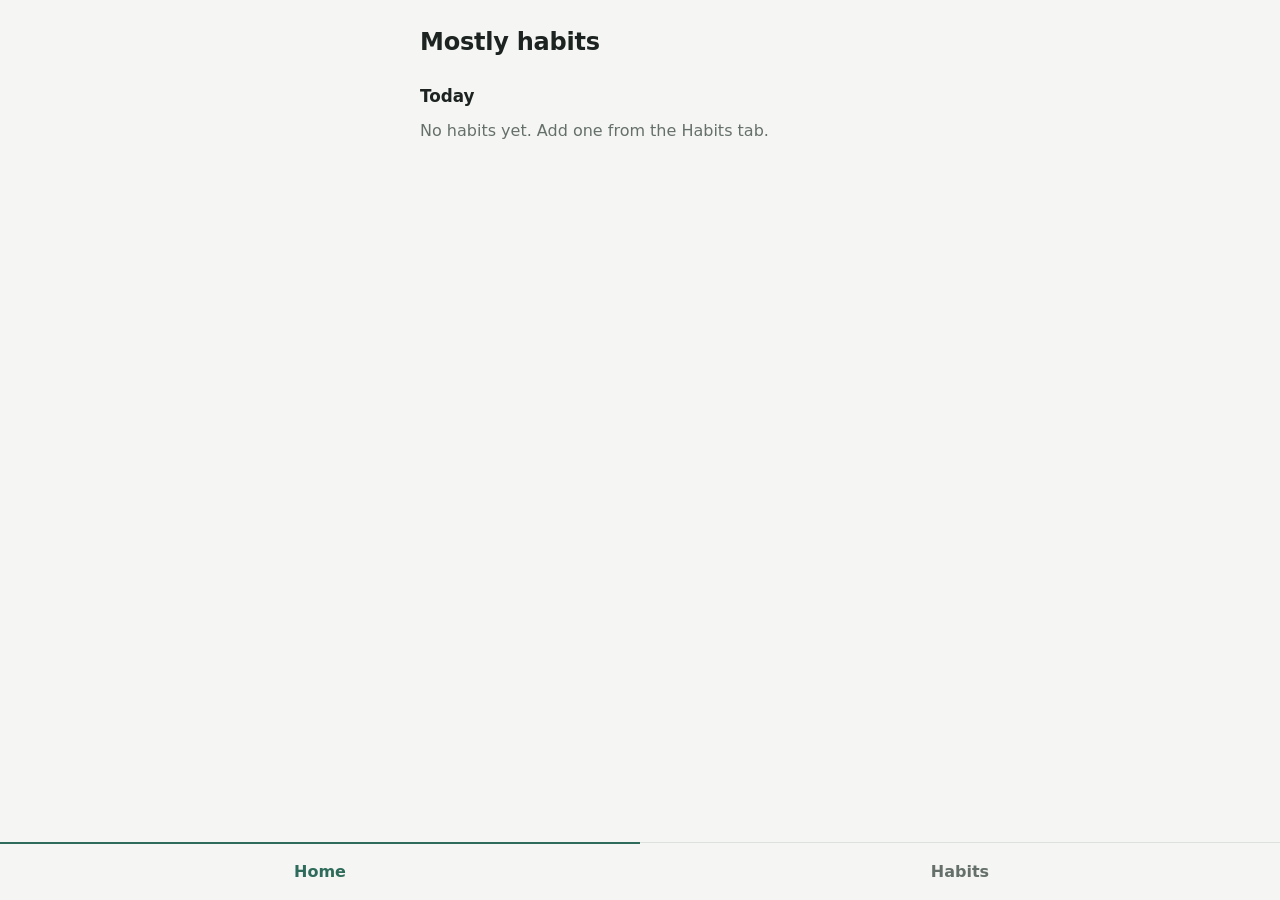
==== index.html @ 1458088d "Mostly habits v1" ====
<!DOCTYPE html>
<html lang="en">
<head>
  <meta charset="utf-8">
  <meta name="viewport" content="width=device-width, initial-scale=1, viewport-fit=cover">
  <title>Mostly habits</title>
  <link rel="stylesheet" href="css/style.css">
</head>
<body data-page="home">
  <main class="page">
    <h1>Mostly habits</h1>

    <section>
      <h2>Today</h2>
      <ul id="today-list" class="list"></ul>
      <p id="today-empty" class="empty" hidden></p>
    </section>

    <section id="week-section" hidden>
      <h2>This week</h2>
      <ul id="week-list" class="list"></ul>
    </section>
  </main>
  <script src="js/store.js"></script>
  <script src="js/streak.js"></script>
  <script src="js/card.js"></script>
  <script src="js/nav.js"></script>
  <script src="js/home.js"></script>
</body>
</html>
---- css/style.css ----
:root {
  --bg: #f5f6f4;
  --ink: #1c2320;
  --muted: #66706b;
  --line: #dde1de;
  --accent: #2e6b5a;
  --accent-ink: #ffffff;
  --error: #b3392f;
}
@media (prefers-color-scheme: dark) {
  :root {
    --bg: #141917;
    --ink: #e8ece9;
    --muted: #8d9892;
    --line: #2a322e;
    --accent: #5fb59b;
    --accent-ink: #0f1613;
    --error: #e5857b;
  }
}
* { box-sizing: border-box; }
html, body { margin: 0; }
body {
  background: var(--bg);
  color: var(--ink);
  font: 16px/1.5 system-ui, -apple-system, "Segoe UI", Roboto, sans-serif;
  padding-top: env(safe-area-inset-top, 0px);
  padding-bottom: env(safe-area-inset-bottom, 0px);
}
.page { max-width: 480px; margin: 0 auto; padding: 24px 20px 120px; }
h1 { font-size: 1.5rem; margin: 0 0 8px; letter-spacing: -0.01em; }
h2 { font-size: 1.05rem; margin: 24px 0 10px; }

/* home */
.list { list-style: none; margin: 0; padding: 0; }
.list li {
  display: flex; align-items: center; gap: 12px;
  padding: 14px 16px; margin-bottom: 10px;
  border: 1px solid var(--line); border-radius: 12px;
}
.list .info { flex: 1; min-width: 0; display: block; color: inherit; text-decoration: none; }
.list .info:focus-visible { outline: 2px solid var(--accent); outline-offset: 4px; border-radius: 6px; }
.list .name { font-weight: 600; }
.list .freq { color: var(--muted); font-size: 0.9rem; }
.streak { color: var(--accent); font-size: 0.85rem; margin-top: 2px; }
.tick {
  flex: none; width: 44px; height: 44px; border-radius: 50%;
  border: 2px solid var(--accent); background: transparent; color: var(--accent-ink);
  font: inherit; font-size: 1.3rem; line-height: 1; cursor: pointer;
}
.tick[aria-pressed="true"] { background: var(--accent); }
.tick:focus-visible { outline: 2px solid var(--accent); outline-offset: 3px; }
.empty { color: var(--muted); margin: 4px 0 0; }
.count { flex: none; color: var(--muted); font-variant-numeric: tabular-nums; }

/* bottom navigation */
.nav {
  position: fixed; left: 0; right: 0; bottom: 0; display: flex;
  background: var(--bg); border-top: 1px solid var(--line);
  padding-bottom: env(safe-area-inset-bottom, 0px);
}
.nav a {
  flex: 1; text-align: center; padding: 16px 0; margin-top: -1px;
  color: var(--muted); font-weight: 600; text-decoration: none;
  border-top: 2px solid transparent;
}
.nav a[aria-current="page"] { color: var(--accent); border-top-color: var(--accent); }
.nav a:focus-visible { outline: 2px solid var(--accent); outline-offset: -4px; }
.fab {
  position: fixed;
  right: max(20px, calc((100vw - 480px) / 2 + 20px));
  bottom: calc(72px + env(safe-area-inset-bottom, 0px));
  width: 56px; height: 56px; border-radius: 50%;
  background: var(--accent); color: var(--accent-ink);
  font-size: 2rem; line-height: 54px; text-align: center; text-decoration: none;
}

/* form */
.back { color: var(--muted); text-decoration: none; display: inline-block; margin-bottom: 12px; }
form label { display: block; margin: 18px 0 6px; font-weight: 600; font-size: 0.95rem; }
input[type="text"], input[type="number"], select {
  width: 100%; padding: 12px; font: inherit; color: var(--ink);
  background: transparent; border: 1px solid var(--line); border-radius: 8px;
}
input:focus-visible, select:focus-visible, button:focus-visible, .fab:focus-visible,
.back:focus-visible { outline: 2px solid var(--accent); outline-offset: 2px; }
.inline { display: flex; align-items: center; gap: 10px; margin: 8px 0 0 30px; }
.inline input { width: 90px; }
.days { display: flex; flex-wrap: wrap; gap: 8px; margin-top: 12px; }
.days label {
  margin: 0; font-weight: 500; display: flex; align-items: center; gap: 6px;
  padding: 8px 12px; border: 1px solid var(--line); border-radius: 8px;
}
.days input { accent-color: var(--accent); }
.error { color: var(--error); margin: 16px 0 0; }
.primary {
  width: 100%; margin-top: 24px; padding: 14px; font: inherit; font-weight: 600;
  background: var(--accent); color: var(--accent-ink); border: 0; border-radius: 8px; cursor: pointer;
}
fieldset.options { border: 0; padding: 0; margin: 18px 0 0; }
.options legend { padding: 0; margin-bottom: 6px; font-weight: 600; font-size: 0.95rem; }
.options .opt {
  display: flex; align-items: flex-start; gap: 12px; margin: 0; padding: 12px 0;
  font-weight: 500; border-bottom: 1px solid var(--line); cursor: pointer;
}
.options .opt input { margin-top: 5px; accent-color: var(--accent); }
.options .opt small { display: block; color: var(--muted); font-weight: 400; font-size: 0.85rem; }
.options .days, .options .inline { margin-top: 10px; margin-bottom: 4px; }
.options .days { margin-left: 30px; }

.danger {
  width: 100%; margin-top: 12px; padding: 14px; font: inherit; font-weight: 600;
  background: transparent; color: var(--error); border: 1px solid var(--error);
  border-radius: 8px; cursor: pointer;
}
.danger:focus-visible { outline: 2px solid var(--error); outline-offset: 2px; }
[hidden] { display: none !important; }
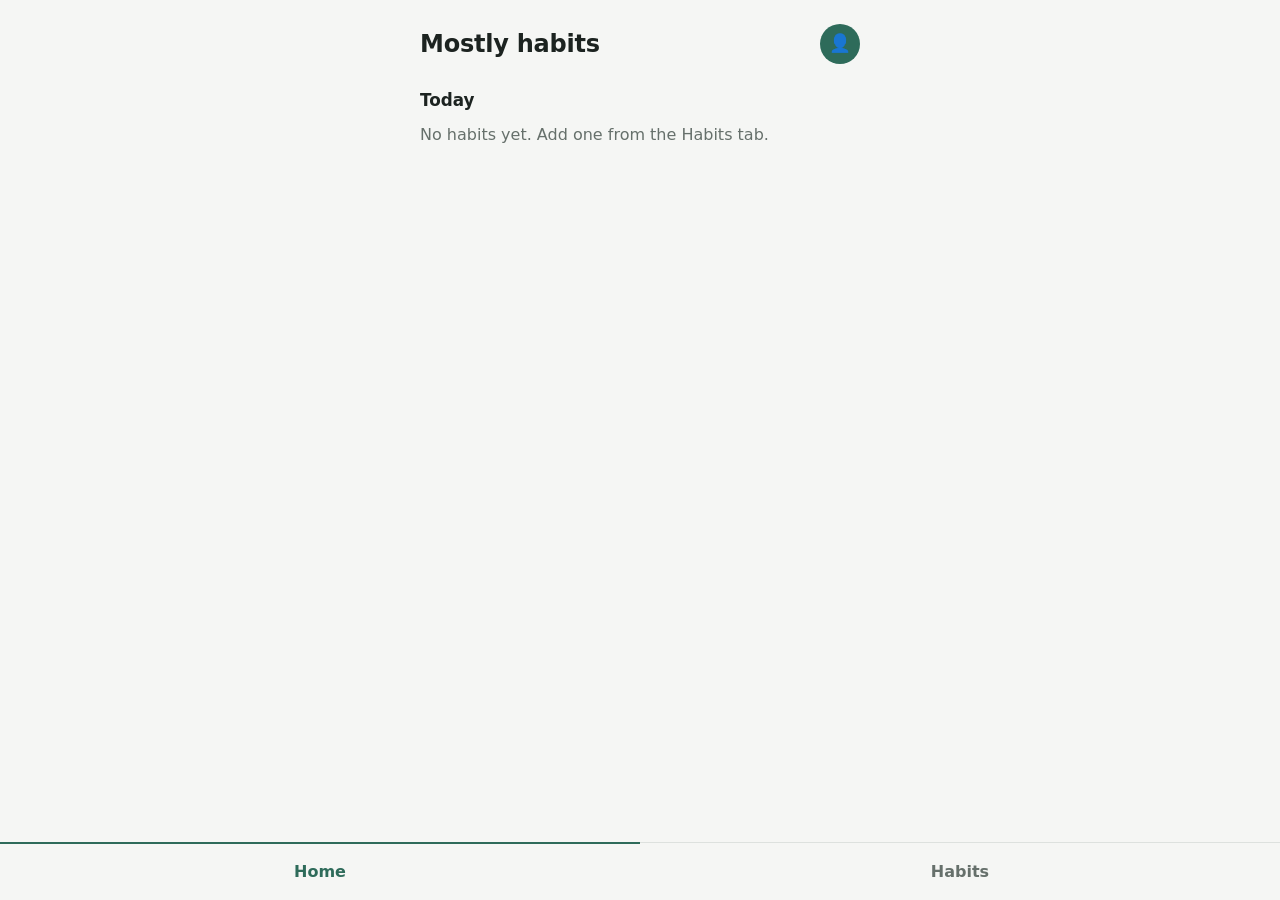
==== commit 4ff66047: "Added Profile button with icon change and profile edit options" ====
--- a/index.html
+++ b/index.html
@@ -8,7 +8,11 @@
 </head>
 <body data-page="home">
   <main class="page">
-    <h1>Mostly habits</h1>
+    <header class="top">
+      <h1>Mostly habits</h1>
+      <a href="profile.html" id="profile-btn" class="avatar avatar-btn" aria-label="Profile"></a>
+    </header>
+    <p id="birthday" class="birthday" hidden></p>
 
     <section>
       <h2>Today</h2>
@@ -23,6 +27,7 @@
   </main>
   <script src="js/store.js"></script>
   <script src="js/streak.js"></script>
+  <script src="js/profile.js"></script>
   <script src="js/card.js"></script>
   <script src="js/nav.js"></script>
   <script src="js/home.js"></script>
--- a/css/style.css
+++ b/css/style.css
@@ -78,7 +78,7 @@
 /* form */
 .back { color: var(--muted); text-decoration: none; display: inline-block; margin-bottom: 12px; }
 form label { display: block; margin: 18px 0 6px; font-weight: 600; font-size: 0.95rem; }
-input[type="text"], input[type="number"], select {
+input[type="text"], input[type="number"], input[type="date"], select {
   width: 100%; padding: 12px; font: inherit; color: var(--ink);
   background: transparent; border: 1px solid var(--line); border-radius: 8px;
 }
@@ -114,4 +114,41 @@
   border-radius: 8px; cursor: pointer;
 }
 .danger:focus-visible { outline: 2px solid var(--error); outline-offset: 2px; }
+
+/* profile */
+.top { display: flex; align-items: center; justify-content: space-between; gap: 12px; margin-bottom: 8px; }
+.top h1 { margin: 0; }
+.avatar {
+  display: inline-flex; align-items: center; justify-content: center; flex: none;
+  border-radius: 50%; background: var(--accent); color: var(--accent-ink);
+  font-weight: 600; text-decoration: none; line-height: 1;
+}
+.avatar-btn { width: 40px; height: 40px; font-size: 1.1rem; }
+.avatar-btn:focus-visible { outline: 2px solid var(--accent); outline-offset: 3px; }
+.birthday { color: var(--accent); font-weight: 600; margin: 4px 0 0; }
+.profile { text-align: center; }
+.avatar.big {
+  --size: min(70vw, 36vh, 320px);
+  width: var(--size); height: var(--size); font-size: calc(var(--size) * 0.42);
+  margin: 12px auto 20px;
+}
+.profile-name { font-size: 1.5rem; margin: 0 0 4px; }
+.profile-name.muted { color: var(--muted); font-weight: 500; }
+.profile-since { color: var(--muted); margin: 0 0 20px; }
+.btn-outline {
+  display: inline-block; padding: 12px 28px; font-weight: 600; text-decoration: none;
+  color: var(--accent); border: 1px solid var(--accent); border-radius: 8px;
+}
+.btn-outline:focus-visible { outline: 2px solid var(--accent); outline-offset: 2px; }
+.sep { border: 0; border-top: 1px solid var(--line); margin: 28px 0; }
+.hint { color: var(--muted); font-size: 0.85rem; margin: 6px 0 0; }
+.icons { display: flex; flex-wrap: wrap; gap: 12px; margin-top: 8px; }
+.icon-opt { position: relative; display: block; margin: 0; padding: 0; }
+.icon-opt input { position: absolute; inset: 0; width: 100%; height: 100%; margin: 0; opacity: 0; cursor: pointer; }
+.icon-opt .avatar {
+  width: 52px; height: 52px; font-size: 1.5rem;
+  background: transparent; color: var(--ink); border: 2px solid var(--line);
+}
+.icon-opt input:checked + .avatar { border-color: var(--accent); box-shadow: 0 0 0 2px var(--accent); }
+.icon-opt input:focus-visible + .avatar { outline: 2px solid var(--accent); outline-offset: 4px; }
 [hidden] { display: none !important; }
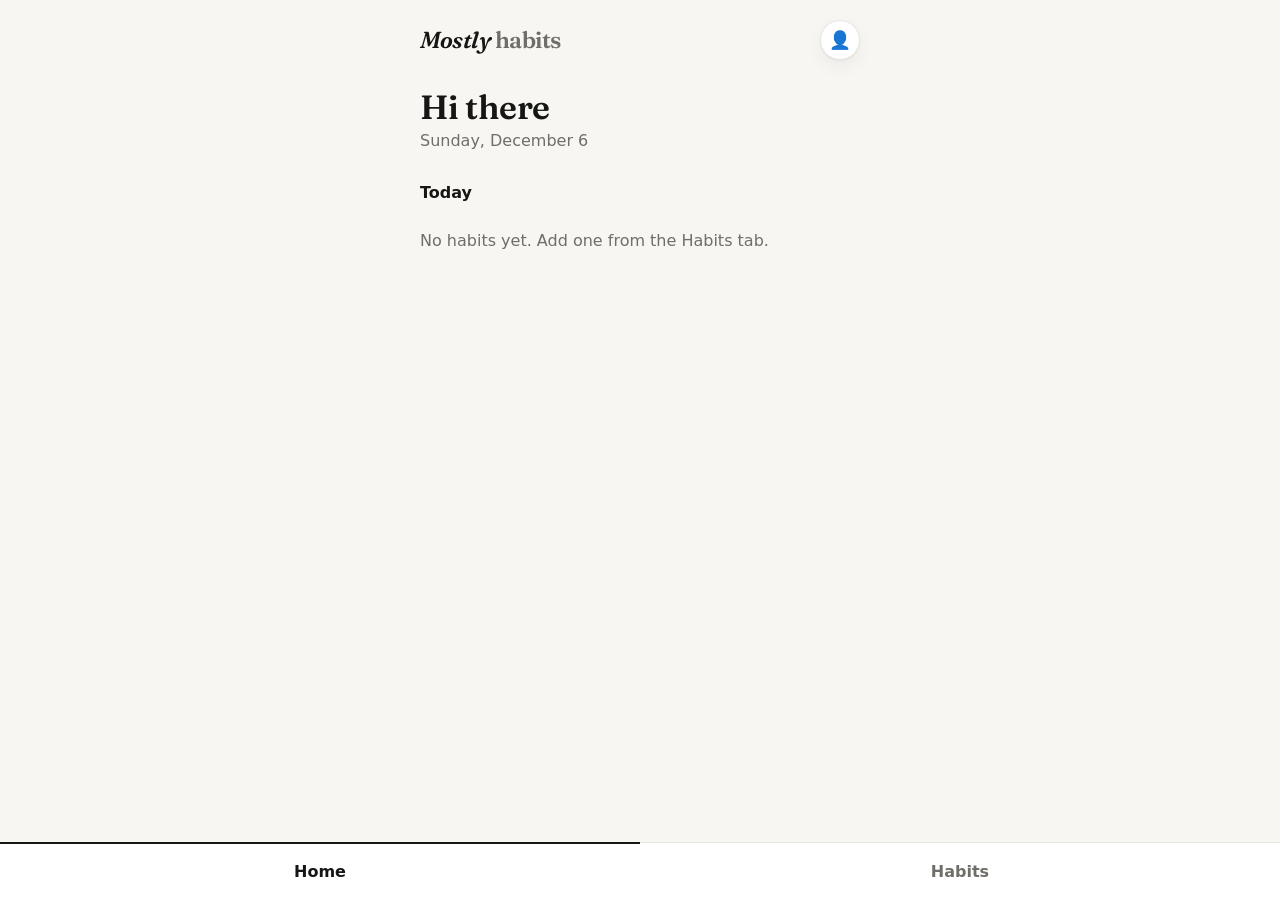
==== commit 5dd7dbf5: "Added light/dark modes and colour theme for tasks" ====
--- a/index.html
+++ b/index.html
@@ -3,25 +3,37 @@
 <head>
   <meta charset="utf-8">
   <meta name="viewport" content="width=device-width, initial-scale=1, viewport-fit=cover">
+  <meta name="color-scheme" content="light dark">
   <title>Mostly habits</title>
   <link rel="stylesheet" href="css/style.css">
+  <script src="js/theme.js"></script>
 </head>
 <body data-page="home">
   <main class="page">
     <header class="top">
-      <h1>Mostly habits</h1>
+      <a href="index.html" class="brand" aria-label="Mostly habits, home"><span class="brand-main">Mostly</span> <span class="brand-sub">habits</span></a>
       <a href="profile.html" id="profile-btn" class="avatar avatar-btn" aria-label="Profile"></a>
     </header>
-    <p id="birthday" class="birthday" hidden></p>
+
+    <div class="hello">
+      <h1 id="greeting">Hi there</h1>
+      <p id="today-date" class="date"></p>
+      <p id="birthday" class="birthday" hidden></p>
+    </div>
 
     <section>
-      <h2>Today</h2>
+      <div class="section-head">
+        <h2>Today</h2>
+        <span id="today-progress" class="progress" hidden></span>
+      </div>
       <ul id="today-list" class="list"></ul>
       <p id="today-empty" class="empty" hidden></p>
     </section>
 
     <section id="week-section" hidden>
-      <h2>This week</h2>
+      <div class="section-head">
+        <h2>This week</h2>
+      </div>
       <ul id="week-list" class="list"></ul>
     </section>
   </main>
--- a/css/style.css
+++ b/css/style.css
@@ -1,62 +1,164 @@
+/* Mostly habits — minimal, black-and-white base with priority colours. */
+
+@font-face {
+  font-family: "Fraunces";
+  font-style: normal;
+  font-weight: 600;
+  font-display: swap;
+  src: url("../fonts/fraunces-latin-600-normal.woff2") format("woff2");
+}
+@font-face {
+  font-family: "Fraunces";
+  font-style: italic;
+  font-weight: 600;
+  font-display: swap;
+  src: url("../fonts/fraunces-latin-600-italic.woff2") format("woff2");
+}
+
+/* ---------- theme tokens ---------- */
 :root {
-  --bg: #f5f6f4;
-  --ink: #1c2320;
-  --muted: #66706b;
-  --line: #dde1de;
-  --accent: #2e6b5a;
-  --accent-ink: #ffffff;
-  --error: #b3392f;
+  color-scheme: light;
+  --bg: #f7f6f2;
+  --surface: #ffffff;
+  --ink: #161614;
+  --ink-contrast: #ffffff;
+  --muted: #6f6e68;
+  --line: #e7e5de;
+  --red: #d92d20;
+  --orange: #e8710a;
+  --yellow: #dba400;
+  --shadow: 0 1px 2px rgba(20, 20, 10, 0.04), 0 6px 18px rgba(20, 20, 10, 0.05);
+  --display: "Fraunces", Georgia, "Times New Roman", serif;
 }
 @media (prefers-color-scheme: dark) {
-  :root {
-    --bg: #141917;
-    --ink: #e8ece9;
-    --muted: #8d9892;
-    --line: #2a322e;
-    --accent: #5fb59b;
-    --accent-ink: #0f1613;
-    --error: #e5857b;
+  :root:not([data-theme="light"]) {
+    color-scheme: dark;
+    --bg: #0a0a0a;
+    --surface: #151515;
+    --ink: #f4f4f1;
+    --ink-contrast: #0a0a0a;
+    --muted: #9b9a94;
+    --line: #2a2a27;
+    --red: #ff5b50;
+    --orange: #ff9a3c;
+    --yellow: #ffd43b;
+    --shadow: none;
   }
 }
+:root[data-theme="dark"] {
+  color-scheme: dark;
+  --bg: #0a0a0a;
+  --surface: #151515;
+  --ink: #f4f4f1;
+  --ink-contrast: #0a0a0a;
+  --muted: #9b9a94;
+  --line: #2a2a27;
+  --red: #ff5b50;
+  --orange: #ff9a3c;
+  --yellow: #ffd43b;
+  --shadow: none;
+}
+
+/* ---------- base ---------- */
 * { box-sizing: border-box; }
 html, body { margin: 0; }
 body {
   background: var(--bg);
   color: var(--ink);
   font: 16px/1.5 system-ui, -apple-system, "Segoe UI", Roboto, sans-serif;
+  -webkit-font-smoothing: antialiased;
   padding-top: env(safe-area-inset-top, 0px);
   padding-bottom: env(safe-area-inset-bottom, 0px);
 }
-.page { max-width: 480px; margin: 0 auto; padding: 24px 20px 120px; }
-h1 { font-size: 1.5rem; margin: 0 0 8px; letter-spacing: -0.01em; }
-h2 { font-size: 1.05rem; margin: 24px 0 10px; }
-
-/* home */
+.page { max-width: 480px; margin: 0 auto; padding: 20px 20px 130px; }
+h1 {
+  font-family: var(--display); font-weight: 600; font-size: 1.7rem;
+  line-height: 1.15; letter-spacing: -0.015em; margin: 0 0 12px;
+}
+h2 { font-size: 1rem; font-weight: 600; margin: 0; }
+[hidden] { display: none !important; }
+
+/* ---------- header, logo, greeting ---------- */
+.top { display: flex; align-items: center; justify-content: space-between; gap: 12px; }
+.top h1 { margin: 0; }
+.brand {
+  font-family: var(--display); font-size: 1.45rem; line-height: 1;
+  letter-spacing: -0.02em; color: var(--ink); text-decoration: none;
+}
+.brand-main { font-style: italic; }
+.brand-sub { color: var(--muted); }
+.brand:focus-visible { outline: 2px solid var(--ink); outline-offset: 4px; border-radius: 4px; }
+
+.hello { margin: 28px 0 4px; }
+.hello h1 { font-size: 2.1rem; margin: 0 0 2px; overflow-wrap: anywhere; }
+.date { color: var(--muted); margin: 0; }
+.birthday { margin: 8px 0 0; font-weight: 600; color: var(--orange); }
+
+.section-head { display: flex; align-items: baseline; justify-content: space-between; margin: 28px 0 12px; }
+.progress { color: var(--muted); font-size: 0.85rem; font-variant-numeric: tabular-nums; }
+
+/* ---------- avatar ---------- */
+.avatar {
+  display: inline-flex; align-items: center; justify-content: center; flex: none;
+  border-radius: 50%; background: var(--surface); color: var(--ink);
+  border: 1px solid var(--line); box-shadow: var(--shadow);
+  font-family: var(--display); font-weight: 600; line-height: 1; text-decoration: none;
+}
+.avatar-btn { width: 40px; height: 40px; font-size: 1.1rem; }
+.avatar-btn:focus-visible { outline: 2px solid var(--ink); outline-offset: 3px; }
+
+/* ---------- habit cards ---------- */
 .list { list-style: none; margin: 0; padding: 0; }
 .list li {
+  --pri: var(--line);
+  --ring: var(--muted);
   display: flex; align-items: center; gap: 12px;
-  padding: 14px 16px; margin-bottom: 10px;
-  border: 1px solid var(--line); border-radius: 12px;
-}
+  padding: 14px 14px 14px 20px; margin-bottom: 10px;
+  background: var(--surface); border: 1px solid var(--line); border-radius: 14px;
+  box-shadow: inset 4px 0 0 var(--pri), var(--shadow);
+}
+.list li[data-pri="red"]    { --pri: var(--red);    --ring: var(--red); }
+.list li[data-pri="orange"] { --pri: var(--orange); --ring: var(--orange); }
+.list li[data-pri="yellow"] { --pri: var(--yellow); --ring: var(--yellow); }
+
 .list .info { flex: 1; min-width: 0; display: block; color: inherit; text-decoration: none; }
-.list .info:focus-visible { outline: 2px solid var(--accent); outline-offset: 4px; border-radius: 6px; }
-.list .name { font-weight: 600; }
-.list .freq { color: var(--muted); font-size: 0.9rem; }
-.streak { color: var(--accent); font-size: 0.85rem; margin-top: 2px; }
+.list .info:focus-visible { outline: 2px solid var(--ink); outline-offset: 4px; border-radius: 6px; }
+.name { font-weight: 600; overflow-wrap: anywhere; }
+.freq { color: var(--muted); font-size: 0.875rem; }
+.streak { font-size: 0.85rem; margin-top: 2px; }
+.streak.none { color: var(--muted); }
+.count { flex: none; color: var(--muted); font-variant-numeric: tabular-nums; }
+
 .tick {
   flex: none; width: 44px; height: 44px; border-radius: 50%;
-  border: 2px solid var(--accent); background: transparent; color: var(--accent-ink);
-  font: inherit; font-size: 1.3rem; line-height: 1; cursor: pointer;
-}
-.tick[aria-pressed="true"] { background: var(--accent); }
-.tick:focus-visible { outline: 2px solid var(--accent); outline-offset: 3px; }
-.empty { color: var(--muted); margin: 4px 0 0; }
-.count { flex: none; color: var(--muted); font-variant-numeric: tabular-nums; }
-
-/* bottom navigation */
+  border: 2px solid var(--ring); background: transparent; color: var(--ink-contrast);
+  font: inherit; font-size: 1.2rem; line-height: 1; cursor: pointer;
+  transition: background 0.15s, border-color 0.15s, transform 0.1s;
+}
+.tick:active { transform: scale(0.92); }
+.tick[aria-pressed="true"] { background: var(--ink); border-color: var(--ink); }
+.tick:focus-visible { outline: 2px solid var(--ink); outline-offset: 3px; }
+@media (prefers-reduced-motion: reduce) {
+  .tick { transition: none; }
+  .tick:active { transform: none; }
+}
+.empty { color: var(--muted); margin: 4px 0 0; padding: 12px 0; }
+
+/* ---------- add button + bottom nav ---------- */
+.fab {
+  position: fixed;
+  right: max(20px, calc((100vw - 480px) / 2 + 20px));
+  bottom: calc(76px + env(safe-area-inset-bottom, 0px));
+  width: 56px; height: 56px; border-radius: 50%;
+  background: var(--ink); color: var(--ink-contrast);
+  font-size: 2rem; line-height: 54px; text-align: center; text-decoration: none;
+  box-shadow: 0 4px 14px rgba(0, 0, 0, 0.25);
+}
+.fab:focus-visible { outline: 2px solid var(--ink); outline-offset: 3px; }
+
 .nav {
   position: fixed; left: 0; right: 0; bottom: 0; display: flex;
-  background: var(--bg); border-top: 1px solid var(--line);
+  background: var(--surface); border-top: 1px solid var(--line);
   padding-bottom: env(safe-area-inset-bottom, 0px);
 }
 .nav a {
@@ -64,91 +166,81 @@
   color: var(--muted); font-weight: 600; text-decoration: none;
   border-top: 2px solid transparent;
 }
-.nav a[aria-current="page"] { color: var(--accent); border-top-color: var(--accent); }
-.nav a:focus-visible { outline: 2px solid var(--accent); outline-offset: -4px; }
-.fab {
-  position: fixed;
-  right: max(20px, calc((100vw - 480px) / 2 + 20px));
-  bottom: calc(72px + env(safe-area-inset-bottom, 0px));
-  width: 56px; height: 56px; border-radius: 50%;
-  background: var(--accent); color: var(--accent-ink);
-  font-size: 2rem; line-height: 54px; text-align: center; text-decoration: none;
-}
-
-/* form */
+.nav a[aria-current="page"] { color: var(--ink); border-top-color: var(--ink); }
+.nav a:focus-visible { outline: 2px solid var(--ink); outline-offset: -4px; }
+
+/* ---------- forms ---------- */
 .back { color: var(--muted); text-decoration: none; display: inline-block; margin-bottom: 12px; }
+.back:focus-visible { outline: 2px solid var(--ink); outline-offset: 2px; }
 form label { display: block; margin: 18px 0 6px; font-weight: 600; font-size: 0.95rem; }
 input[type="text"], input[type="number"], input[type="date"], select {
   width: 100%; padding: 12px; font: inherit; color: var(--ink);
-  background: transparent; border: 1px solid var(--line); border-radius: 8px;
-}
-input:focus-visible, select:focus-visible, button:focus-visible, .fab:focus-visible,
-.back:focus-visible { outline: 2px solid var(--accent); outline-offset: 2px; }
+  background: var(--surface); border: 1px solid var(--line); border-radius: 10px;
+}
+input:focus-visible, select:focus-visible, button:focus-visible { outline: 2px solid var(--ink); outline-offset: 2px; }
 .inline { display: flex; align-items: center; gap: 10px; margin: 8px 0 0 30px; }
 .inline input { width: 90px; }
-.days { display: flex; flex-wrap: wrap; gap: 8px; margin-top: 12px; }
-.days label {
-  margin: 0; font-weight: 500; display: flex; align-items: center; gap: 6px;
-  padding: 8px 12px; border: 1px solid var(--line); border-radius: 8px;
-}
-.days input { accent-color: var(--accent); }
-.error { color: var(--error); margin: 16px 0 0; }
-.primary {
-  width: 100%; margin-top: 24px; padding: 14px; font: inherit; font-weight: 600;
-  background: var(--accent); color: var(--accent-ink); border: 0; border-radius: 8px; cursor: pointer;
-}
+.error { color: var(--red); margin: 16px 0 0; }
+.hint { color: var(--muted); font-size: 0.85rem; margin: 6px 0 0; }
+
 fieldset.options { border: 0; padding: 0; margin: 18px 0 0; }
 .options legend { padding: 0; margin-bottom: 6px; font-weight: 600; font-size: 0.95rem; }
 .options .opt {
   display: flex; align-items: flex-start; gap: 12px; margin: 0; padding: 12px 0;
   font-weight: 500; border-bottom: 1px solid var(--line); cursor: pointer;
 }
-.options .opt input { margin-top: 5px; accent-color: var(--accent); }
+.options .opt input { margin-top: 5px; accent-color: var(--ink); }
 .options .opt small { display: block; color: var(--muted); font-weight: 400; font-size: 0.85rem; }
+.days { display: flex; flex-wrap: wrap; gap: 8px; }
+.days label {
+  margin: 0; font-weight: 500; display: flex; align-items: center; gap: 6px;
+  padding: 8px 12px; background: var(--surface); border: 1px solid var(--line); border-radius: 10px;
+}
+.days input { accent-color: var(--ink); }
 .options .days, .options .inline { margin-top: 10px; margin-bottom: 4px; }
 .options .days { margin-left: 30px; }
 
+.primary {
+  width: 100%; margin-top: 24px; padding: 14px; font: inherit; font-weight: 600;
+  background: var(--ink); color: var(--ink-contrast); border: 0; border-radius: 12px; cursor: pointer;
+}
 .danger {
   width: 100%; margin-top: 12px; padding: 14px; font: inherit; font-weight: 600;
-  background: transparent; color: var(--error); border: 1px solid var(--error);
-  border-radius: 8px; cursor: pointer;
-}
-.danger:focus-visible { outline: 2px solid var(--error); outline-offset: 2px; }
-
-/* profile */
-.top { display: flex; align-items: center; justify-content: space-between; gap: 12px; margin-bottom: 8px; }
-.top h1 { margin: 0; }
-.avatar {
-  display: inline-flex; align-items: center; justify-content: center; flex: none;
-  border-radius: 50%; background: var(--accent); color: var(--accent-ink);
-  font-weight: 600; text-decoration: none; line-height: 1;
-}
-.avatar-btn { width: 40px; height: 40px; font-size: 1.1rem; }
-.avatar-btn:focus-visible { outline: 2px solid var(--accent); outline-offset: 3px; }
-.birthday { color: var(--accent); font-weight: 600; margin: 4px 0 0; }
+  background: transparent; color: var(--red); border: 1px solid var(--red);
+  border-radius: 12px; cursor: pointer;
+}
+.btn-outline {
+  display: inline-block; padding: 12px 28px; font-weight: 600; text-decoration: none;
+  color: var(--ink); border: 1px solid var(--ink); border-radius: 12px;
+}
+.btn-outline:focus-visible { outline: 2px solid var(--ink); outline-offset: 3px; }
+
+/* ---------- profile ---------- */
 .profile { text-align: center; }
 .avatar.big {
   --size: min(70vw, 36vh, 320px);
   width: var(--size); height: var(--size); font-size: calc(var(--size) * 0.42);
   margin: 12px auto 20px;
 }
-.profile-name { font-size: 1.5rem; margin: 0 0 4px; }
-.profile-name.muted { color: var(--muted); font-weight: 500; }
+.profile-name { font-size: 1.7rem; margin: 0 0 4px; overflow-wrap: anywhere; }
+.profile-name.muted { color: var(--muted); }
 .profile-since { color: var(--muted); margin: 0 0 20px; }
-.btn-outline {
-  display: inline-block; padding: 12px 28px; font-weight: 600; text-decoration: none;
-  color: var(--accent); border: 1px solid var(--accent); border-radius: 8px;
-}
-.btn-outline:focus-visible { outline: 2px solid var(--accent); outline-offset: 2px; }
-.sep { border: 0; border-top: 1px solid var(--line); margin: 28px 0; }
-.hint { color: var(--muted); font-size: 0.85rem; margin: 6px 0 0; }
+.sep { border: 0; border-top: 1px solid var(--line); margin: 28px 0 0; }
+#profile-options h2 { margin: 24px 0 10px; }
+
 .icons { display: flex; flex-wrap: wrap; gap: 12px; margin-top: 8px; }
 .icon-opt { position: relative; display: block; margin: 0; padding: 0; }
 .icon-opt input { position: absolute; inset: 0; width: 100%; height: 100%; margin: 0; opacity: 0; cursor: pointer; }
-.icon-opt .avatar {
-  width: 52px; height: 52px; font-size: 1.5rem;
-  background: transparent; color: var(--ink); border: 2px solid var(--line);
-}
-.icon-opt input:checked + .avatar { border-color: var(--accent); box-shadow: 0 0 0 2px var(--accent); }
-.icon-opt input:focus-visible + .avatar { outline: 2px solid var(--accent); outline-offset: 4px; }
-[hidden] { display: none !important; }
+.icon-opt .avatar { width: 52px; height: 52px; font-size: 1.5rem; }
+.icon-opt input:checked + .avatar { border-color: var(--ink); box-shadow: 0 0 0 2px var(--ink); }
+.icon-opt input:focus-visible + .avatar { outline: 2px solid var(--ink); outline-offset: 4px; }
+
+.segmented {
+  display: inline-flex; padding: 3px; gap: 2px;
+  background: var(--surface); border: 1px solid var(--line); border-radius: 12px;
+}
+.seg { position: relative; display: block; }
+.seg input { position: absolute; inset: 0; width: 100%; height: 100%; margin: 0; opacity: 0; cursor: pointer; }
+.seg span { display: block; padding: 8px 18px; border-radius: 9px; color: var(--muted); font-weight: 600; }
+.seg input:checked + span { background: var(--ink); color: var(--ink-contrast); }
+.seg input:focus-visible + span { outline: 2px solid var(--ink); outline-offset: 2px; }
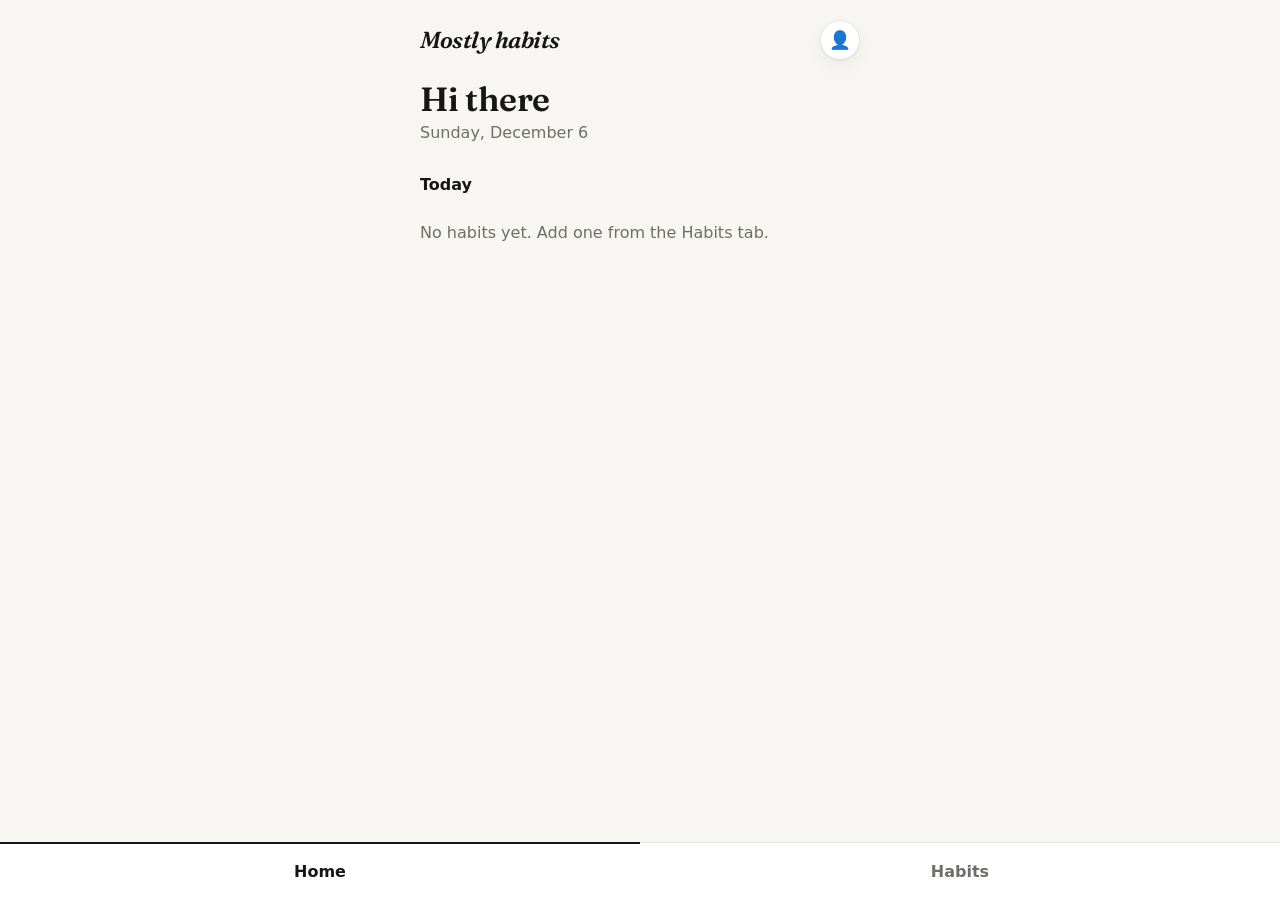
==== commit 81ea6ce6: "Fixed spacing issues" ====
--- a/index.html
+++ b/index.html
@@ -11,7 +11,7 @@
 <body data-page="home">
   <main class="page">
     <header class="top">
-      <a href="index.html" class="brand" aria-label="Mostly habits, home"><span class="brand-main">Mostly</span> <span class="brand-sub">habits</span></a>
+      <a href="index.html" class="brand" aria-label="Mostly habits, home">Mostly habits</a>
       <a href="profile.html" id="profile-btn" class="avatar avatar-btn" aria-label="Profile"></a>
     </header>
 
--- a/css/style.css
+++ b/css/style.css
@@ -79,17 +79,15 @@
 [hidden] { display: none !important; }
 
 /* ---------- header, logo, greeting ---------- */
-.top { display: flex; align-items: center; justify-content: space-between; gap: 12px; }
+.top { display: flex; align-items: center; justify-content: space-between; gap: 12px; margin-bottom: 20px; }
 .top h1 { margin: 0; }
 .brand {
-  font-family: var(--display); font-size: 1.45rem; line-height: 1;
+  font-family: var(--display); font-style: italic; font-size: 1.45rem; line-height: 1;
   letter-spacing: -0.02em; color: var(--ink); text-decoration: none;
 }
-.brand-main { font-style: italic; }
-.brand-sub { color: var(--muted); }
 .brand:focus-visible { outline: 2px solid var(--ink); outline-offset: 4px; border-radius: 4px; }
 
-.hello { margin: 28px 0 4px; }
+.hello { margin: 12px 0 4px; }
 .hello h1 { font-size: 2.1rem; margin: 0 0 2px; overflow-wrap: anywhere; }
 .date { color: var(--muted); margin: 0; }
 .birthday { margin: 8px 0 0; font-weight: 600; color: var(--orange); }
@@ -218,9 +216,9 @@
 /* ---------- profile ---------- */
 .profile { text-align: center; }
 .avatar.big {
-  --size: min(70vw, 36vh, 320px);
+  --size: min(46vw, 22vh, 190px);
   width: var(--size); height: var(--size); font-size: calc(var(--size) * 0.42);
-  margin: 12px auto 20px;
+  margin: 4px auto 16px;
 }
 .profile-name { font-size: 1.7rem; margin: 0 0 4px; overflow-wrap: anywhere; }
 .profile-name.muted { color: var(--muted); }
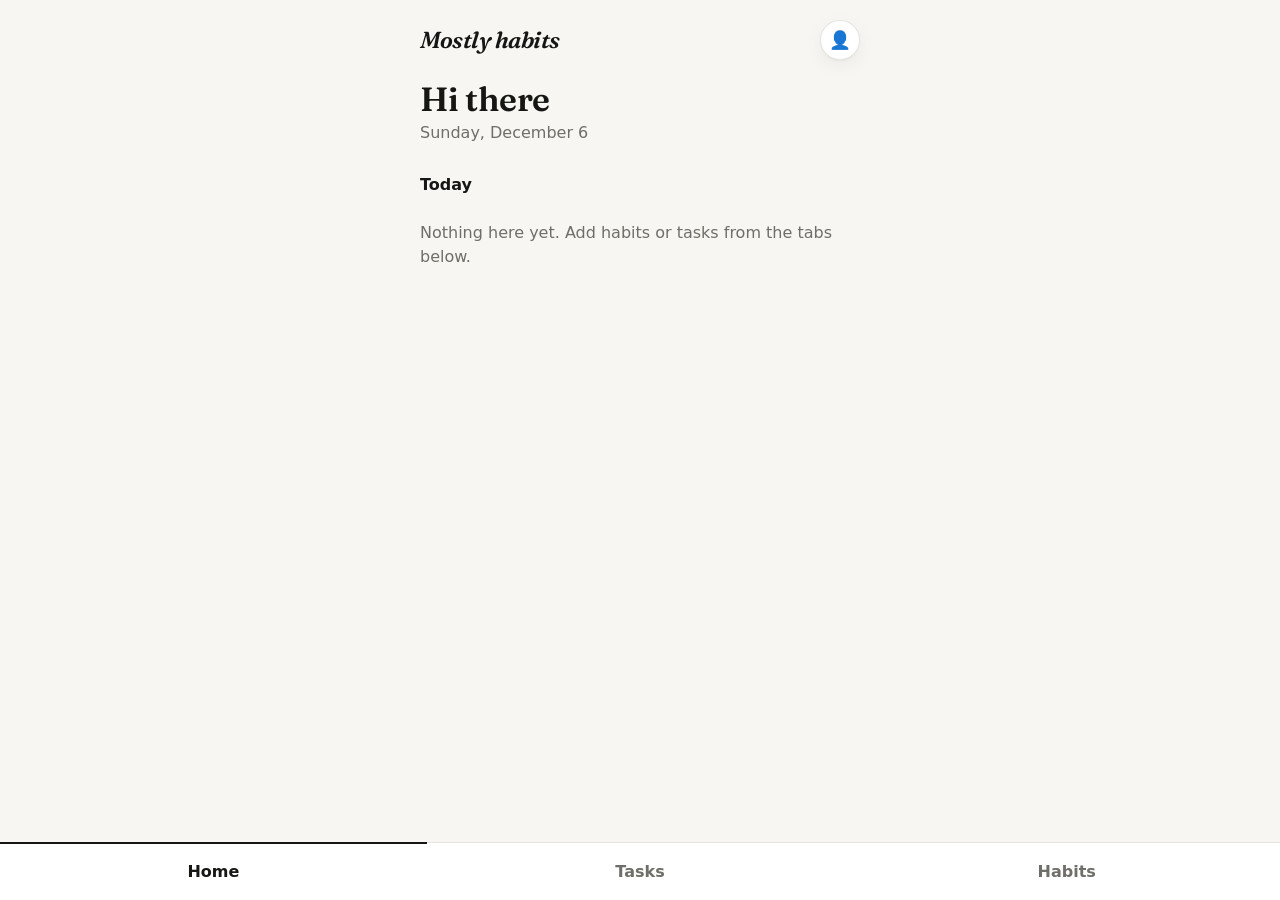
==== commit 3ad5c2bd: "Added Task Feature" ====
--- a/index.html
+++ b/index.html
@@ -40,7 +40,10 @@
   <script src="js/store.js"></script>
   <script src="js/streak.js"></script>
   <script src="js/profile.js"></script>
+  <script src="js/icons.js"></script>
+  <script src="js/task-logic.js"></script>
   <script src="js/card.js"></script>
+  <script src="js/task-card.js"></script>
   <script src="js/nav.js"></script>
   <script src="js/home.js"></script>
 </body>
--- a/css/style.css
+++ b/css/style.css
@@ -42,7 +42,7 @@
     --red: #ff5b50;
     --orange: #ff9a3c;
     --yellow: #ffd43b;
-    --shadow: none;
+    --shadow: 0 0 0 rgba(0, 0, 0, 0);
   }
 }
 :root[data-theme="dark"] {
@@ -56,7 +56,7 @@
   --red: #ff5b50;
   --orange: #ff9a3c;
   --yellow: #ffd43b;
-  --shadow: none;
+  --shadow: 0 0 0 rgba(0, 0, 0, 0);
 }
 
 /* ---------- base ---------- */
@@ -140,6 +140,41 @@
   .tick { transition: none; }
   .tick:active { transform: none; }
 }
+/* Tasks */
+.meta { display: flex; align-items: center; gap: 5px; margin-top: 2px; font-size: 0.85rem; color: var(--muted); }
+.meta .clock { display: inline-flex; flex: none; }
+.meta.late { color: var(--red); }
+.timebox { display: flex; gap: 12px; margin: 10px 0 4px 30px; }
+.timebox > div { flex: 1; min-width: 0; }
+.timebox label { margin: 0 0 6px; }
+#done-section .section-head { margin-top: 32px; }
+
+/* Habits page: drag handle + edit pencil */
+.list.manage li { gap: 6px; padding-left: 10px; }
+.grip-btn {
+  flex: none; width: 28px; height: 44px; padding: 0; border: 0; background: none;
+  display: flex; align-items: center; justify-content: center; color: var(--muted);
+  cursor: grab; touch-action: none; user-select: none; -webkit-user-select: none;
+  -webkit-touch-callout: none;
+}
+.grip {
+  width: 12px; height: 18px;
+  background: radial-gradient(circle, currentColor 1.6px, transparent 2px) 0 0 / 6px 6px;
+}
+.grip-btn:focus-visible { outline: 2px solid var(--ink); outline-offset: 2px; border-radius: 8px; }
+.icon-btn {
+  flex: none; width: 40px; height: 40px; border-radius: 50%;
+  display: inline-flex; align-items: center; justify-content: center;
+  color: var(--muted); text-decoration: none;
+}
+.icon-btn:hover { color: var(--ink); background: var(--bg); }
+.icon-btn:focus-visible { outline: 2px solid var(--ink); outline-offset: 2px; }
+.list li.dragging {
+  position: relative; z-index: 2; cursor: grabbing;
+  box-shadow: inset 4px 0 0 var(--pri), 0 12px 30px rgba(0, 0, 0, 0.28);
+}
+body.reordering { user-select: none; -webkit-user-select: none; cursor: grabbing; }
+
 .empty { color: var(--muted); margin: 4px 0 0; padding: 12px 0; }
 
 /* ---------- add button + bottom nav ---------- */
@@ -171,7 +206,7 @@
 .back { color: var(--muted); text-decoration: none; display: inline-block; margin-bottom: 12px; }
 .back:focus-visible { outline: 2px solid var(--ink); outline-offset: 2px; }
 form label { display: block; margin: 18px 0 6px; font-weight: 600; font-size: 0.95rem; }
-input[type="text"], input[type="number"], input[type="date"], select {
+input[type="text"], input[type="number"], input[type="date"], input[type="time"], select {
   width: 100%; padding: 12px; font: inherit; color: var(--ink);
   background: var(--surface); border: 1px solid var(--line); border-radius: 10px;
 }
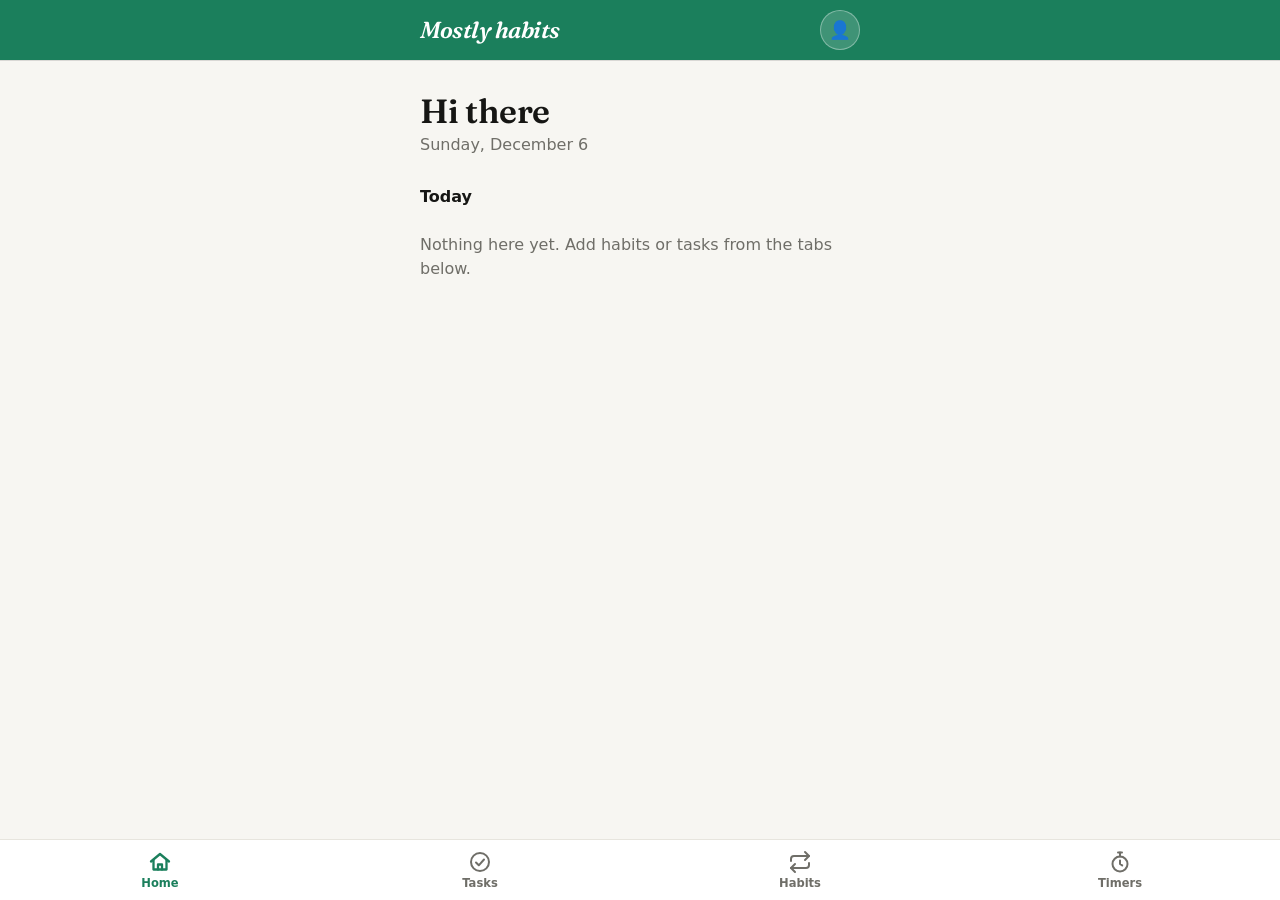
==== commit dcb3d880: "Add navbar icons and timers coming soon" ====
--- a/index.html
+++ b/index.html
@@ -9,11 +9,13 @@
   <script src="js/theme.js"></script>
 </head>
 <body data-page="home">
-  <main class="page">
-    <header class="top">
+  <header class="topbar">
+    <div class="topbar-in">
       <a href="index.html" class="brand" aria-label="Mostly habits, home">Mostly habits</a>
       <a href="profile.html" id="profile-btn" class="avatar avatar-btn" aria-label="Profile"></a>
-    </header>
+    </div>
+  </header>
+  <main class="page">
 
     <div class="hello">
       <h1 id="greeting">Hi there</h1>
--- a/css/style.css
+++ b/css/style.css
@@ -29,6 +29,11 @@
   --yellow: #dba400;
   --shadow: 0 1px 2px rgba(20, 20, 10, 0.04), 0 6px 18px rgba(20, 20, 10, 0.05);
   --display: "Fraunces", Georgia, "Times New Roman", serif;
+  /* green brand colour: top bar, active tab, + button (kept out of everything else) */
+  --brand: #1b7f5c;
+  --on-brand: #ffffff;
+  --bar-bg: #1b7f5c;
+  --bar-ink: #ffffff;
 }
 @media (prefers-color-scheme: dark) {
   :root:not([data-theme="light"]) {
@@ -43,6 +48,10 @@
     --orange: #ff9a3c;
     --yellow: #ffd43b;
     --shadow: 0 0 0 rgba(0, 0, 0, 0);
+    --brand: #3cc795;
+    --on-brand: #06140e;
+    --bar-bg: #12211b;
+    --bar-ink: #e8f0ec;
   }
 }
 :root[data-theme="dark"] {
@@ -57,6 +66,10 @@
   --orange: #ff9a3c;
   --yellow: #ffd43b;
   --shadow: 0 0 0 rgba(0, 0, 0, 0);
+  --brand: #3cc795;
+  --on-brand: #06140e;
+  --bar-bg: #12211b;
+  --bar-ink: #e8f0ec;
 }
 
 /* ---------- base ---------- */
@@ -181,12 +194,16 @@
 .fab {
   position: fixed;
   right: max(20px, calc((100vw - 480px) / 2 + 20px));
-  bottom: calc(76px + env(safe-area-inset-bottom, 0px));
+  bottom: calc(82px + env(safe-area-inset-bottom, 0px));
   width: 56px; height: 56px; border-radius: 50%;
-  background: var(--ink); color: var(--ink-contrast);
+  background: var(--brand); color: var(--on-brand);
   font-size: 2rem; line-height: 54px; text-align: center; text-decoration: none;
   box-shadow: 0 4px 14px rgba(0, 0, 0, 0.25);
-}
+  border: 0; padding: 0; cursor: pointer; font-family: inherit;
+  transition: transform 0.15s;
+}
+.fab[aria-expanded="true"] { transform: rotate(45deg); }
+@media (prefers-reduced-motion: reduce) { .fab { transition: none; } }
 .fab:focus-visible { outline: 2px solid var(--ink); outline-offset: 3px; }
 
 .nav {
@@ -195,12 +212,13 @@
   padding-bottom: env(safe-area-inset-bottom, 0px);
 }
 .nav a {
-  flex: 1; text-align: center; padding: 16px 0; margin-top: -1px;
-  color: var(--muted); font-weight: 600; text-decoration: none;
-  border-top: 2px solid transparent;
-}
-.nav a[aria-current="page"] { color: var(--ink); border-top-color: var(--ink); }
-.nav a:focus-visible { outline: 2px solid var(--ink); outline-offset: -4px; }
+  flex: 1; display: flex; flex-direction: column; align-items: center; gap: 3px;
+  padding: 10px 0 9px; color: var(--muted);
+  font-size: 0.72rem; font-weight: 600; line-height: 1.2; text-decoration: none;
+}
+.nav a[aria-current="page"] { color: var(--brand); }
+.nav a[aria-current="page"] svg { stroke-width: 2.3; }
+.nav a:focus-visible { outline: 2px solid var(--brand); outline-offset: -4px; border-radius: 10px; }
 
 /* ---------- forms ---------- */
 .back { color: var(--muted); text-decoration: none; display: inline-block; margin-bottom: 12px; }
@@ -217,6 +235,20 @@
 .hint { color: var(--muted); font-size: 0.85rem; margin: 6px 0 0; }
 
 fieldset.options { border: 0; padding: 0; margin: 18px 0 0; }
+.field-label { display: block; margin: 18px 0 6px; font-weight: 600; font-size: 0.95rem; }
+.fold-head {
+  display: flex; align-items: center; justify-content: space-between; gap: 12px;
+  width: 100%; padding: 12px; font: inherit; color: var(--ink); text-align: left;
+  background: var(--surface); border: 1px solid var(--line); border-radius: 10px; cursor: pointer;
+}
+.chev {
+  flex: none; width: 8px; height: 8px; margin-right: 4px;
+  border-right: 2px solid var(--muted); border-bottom: 2px solid var(--muted);
+  transform: translateY(-2px) rotate(45deg); transition: transform 0.15s;
+}
+.fold-head[aria-expanded="true"] .chev { transform: translateY(2px) rotate(-135deg); }
+@media (prefers-reduced-motion: reduce) { .chev { transition: none; } }
+.fold-body { margin-top: 6px; }
 .options legend { padding: 0; margin-bottom: 6px; font-weight: 600; font-size: 0.95rem; }
 .options .opt {
   display: flex; align-items: flex-start; gap: 12px; margin: 0; padding: 12px 0;
@@ -277,3 +309,110 @@
 .seg span { display: block; padding: 8px 18px; border-radius: 9px; color: var(--muted); font-weight: 600; }
 .seg input:checked + span { background: var(--ink); color: var(--ink-contrast); }
 .seg input:focus-visible + span { outline: 2px solid var(--ink); outline-offset: 2px; }
+
+/* ---------- Tasks: chips + add menu ---------- */
+.chips { display: flex; gap: 8px; margin: 0 0 16px; }
+.chip {
+  padding: 8px 18px; font: inherit; font-weight: 600; cursor: pointer;
+  color: var(--muted); background: var(--surface);
+  border: 1px solid var(--line); border-radius: 999px;
+}
+.chip[aria-pressed="true"] { color: var(--ink-contrast); background: var(--ink); border-color: var(--ink); }
+.chip:focus-visible { outline: 2px solid var(--ink); outline-offset: 2px; }
+
+.add-menu {
+  position: fixed; z-index: 5; min-width: 160px; padding: 6px;
+  right: max(20px, calc((100vw - 480px) / 2 + 20px));
+  bottom: calc(82px + 56px + 12px + env(safe-area-inset-bottom, 0px));
+  background: var(--surface); border: 1px solid var(--line); border-radius: 14px;
+  box-shadow: 0 8px 28px rgba(0, 0, 0, 0.18);
+}
+.menu-item {
+  display: flex; align-items: center; gap: 12px; padding: 12px 14px;
+  border-radius: 10px; color: var(--ink); font-weight: 600; text-decoration: none;
+}
+.menu-item svg { color: var(--muted); flex: none; }
+.menu-item:hover { background: var(--bg); }
+.menu-item:focus-visible { outline: 2px solid var(--ink); outline-offset: -2px; }
+
+/* ---------- Lists ---------- */
+.list li.list-card { padding: 0; }
+.list-link {
+  display: flex; align-items: center; gap: 12px; width: 100%;
+  padding: 14px 14px 14px 20px; color: inherit; text-decoration: none; border-radius: 14px;
+}
+.list-link:focus-visible { outline: 2px solid var(--ink); outline-offset: 2px; }
+.list-ico { flex: none; display: inline-flex; color: var(--muted); }
+.list-text { display: block; min-width: 0; }
+.list-text .name, .list-text .freq { display: block; }
+
+.list-head { margin-bottom: 8px; }
+input.list-name {
+  flex: 1; min-width: 0; width: 100%; padding: 4px 0 8px;
+  font-family: var(--display); font-weight: 600; font-size: 1.7rem; letter-spacing: -0.015em;
+  color: var(--ink); background: transparent;
+  border: 0; border-bottom: 1px solid var(--line); border-radius: 0;
+}
+input.list-name:focus-visible { outline: none; border-bottom-color: var(--ink); }
+
+.check-list { list-style: none; margin: 0; padding: 0; }
+.check-list li { display: flex; align-items: center; gap: 4px; border-bottom: 1px solid var(--line); }
+.check {
+  flex: none; width: 40px; height: 44px; padding: 0; border: 0; background: none;
+  display: flex; align-items: center; justify-content: center; cursor: pointer;
+}
+.check .box {
+  width: 22px; height: 22px; border-radius: 50%; border: 2px solid var(--muted);
+  display: flex; align-items: center; justify-content: center;
+  font-size: 0.8rem; line-height: 1; color: var(--ink-contrast);
+}
+.check[aria-pressed="true"] .box { background: var(--ink); border-color: var(--ink); }
+.check:focus-visible { outline: 2px solid var(--ink); outline-offset: -4px; border-radius: 8px; }
+.check-list .text { flex: 1; min-width: 0; padding: 10px 0; overflow-wrap: anywhere; }
+.check-list li.is-done .text { color: var(--muted); text-decoration: line-through; }
+.item-remove {
+  flex: none; width: 36px; height: 36px; border: 0; border-radius: 50%; background: none;
+  color: var(--muted); font-size: 1.3rem; line-height: 1; cursor: pointer;
+}
+.item-remove:hover { color: var(--ink); }
+.item-remove:focus-visible { outline: 2px solid var(--ink); outline-offset: 2px; }
+
+.add-row { display: flex; align-items: center; gap: 4px; border-bottom: 1px solid var(--line); }
+.add-row:focus-within { border-bottom-color: var(--ink); }
+.plus-light {
+  flex: none; width: 40px; height: 44px; padding: 0; border: 0; background: none;
+  color: var(--muted); font: inherit; font-size: 1.7rem; font-weight: 300; line-height: 1; cursor: pointer;
+}
+.plus-light.ready, .add-row:focus-within .plus-light { color: var(--ink); }
+.plus-light:focus-visible { outline: 2px solid var(--ink); outline-offset: -4px; border-radius: 8px; }
+.add-row input.new-item {
+  flex: 1; min-width: 0; padding: 10px 4px; color: var(--ink);
+  background: transparent; border: 0; border-radius: 0;
+}
+.add-row input.new-item:focus-visible { outline: none; }
+.divider-label { margin: 24px 0 4px; color: var(--muted); font-size: 0.85rem; font-weight: 600; }
+
+/* ---------- coloured top bar (Home, Tasks, Habits, Timers) ---------- */
+.topbar {
+  /* cancels the body's top safe-area padding, then pads itself so the colour reaches the screen edge */
+  margin-top: calc(-1 * env(safe-area-inset-top, 0px));
+  padding-top: env(safe-area-inset-top, 0px);
+  background: var(--bar-bg); color: var(--bar-ink);
+  box-shadow: 0 1px 0 rgba(0, 0, 0, 0.12);
+}
+.topbar-in {
+  max-width: 480px; margin: 0 auto; padding: 0 20px; height: 60px;
+  display: flex; align-items: center; justify-content: space-between; gap: 12px;
+}
+.topbar h1 { margin: 0; font-size: 1.45rem; color: inherit; }
+.topbar .brand { color: inherit; }
+.topbar .brand:focus-visible, .topbar .avatar-btn:focus-visible { outline-color: var(--bar-ink); }
+.topbar .avatar {
+  background: rgba(255, 255, 255, 0.16); color: var(--bar-ink);
+  border-color: rgba(255, 255, 255, 0.35); box-shadow: none;
+}
+
+.soon { text-align: center; padding-top: 18vh; color: var(--muted); }
+.soon svg { display: block; margin: 0 auto 16px; }
+.soon-title { font-family: var(--display); font-weight: 600; font-size: 1.5rem; color: var(--ink); margin: 0 0 4px; }
+.soon-text { margin: 0; }
